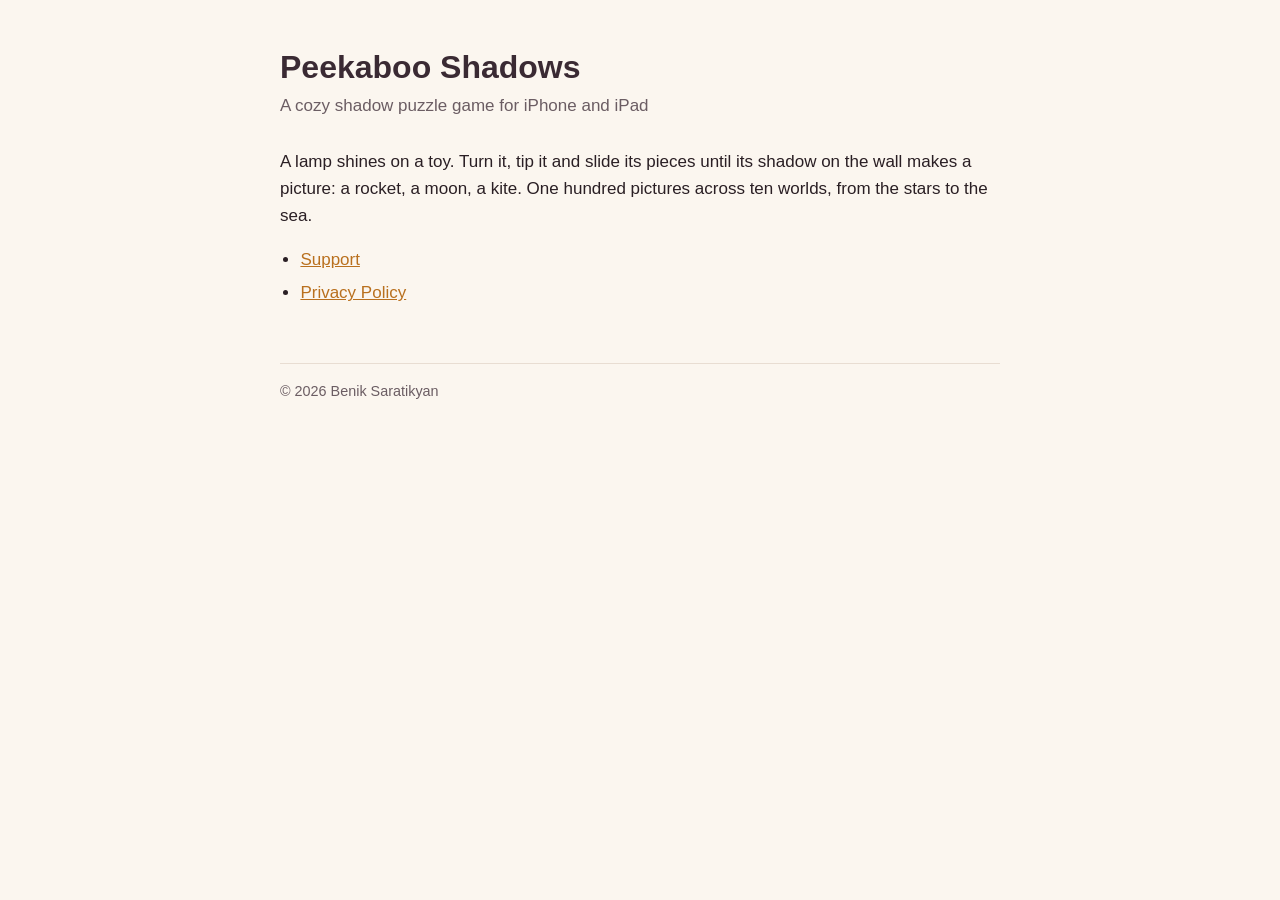
==== index.html @ c298185b "Add the Peekaboo Shadows home, support and privacy pages Co-Authored-By: Claude Opus 5.5 <noreply@an" ====
<!doctype html>
<html lang="en">
<head>
<meta charset="utf-8">
<meta name="viewport" content="width=device-width, initial-scale=1">
<title>Peekaboo Shadows</title>
<meta name="description" content="Peekaboo Shadows: turn the toy until its shadow makes a picture. A cozy puzzle game for iPhone and iPad.">
<link rel="stylesheet" href="style.css">
</head>
<body>
<main>
<h1>Peekaboo Shadows</h1>
<p class="updated">A cozy shadow puzzle game for iPhone and iPad</p>
<p>A lamp shines on a toy. Turn it, tip it and slide its pieces until its shadow on the wall makes a picture: a rocket, a moon, a kite. One hundred pictures across ten worlds, from the stars to the sea.</p>
<ul>
<li><a href="support/">Support</a></li>
<li><a href="privacy/">Privacy Policy</a></li>
</ul>
<footer>© 2026 Benik Saratikyan</footer>
</main>
</body>
</html>
---- style.css ----
:root {
  --bg: #fbf6ef;
  --surface: #ffffff;
  --text: #2a1f24;
  --muted: #6b5d63;
  --line: #e8ddd2;
  --accent: #b9701e;
  --head: #3a2a33;
}
@media (prefers-color-scheme: dark) {
  :root {
    --bg: #17121c;
    --surface: #211a28;
    --text: #f3ece4;
    --muted: #b7aab3;
    --line: #362c3f;
    --accent: #f5c45a;
    --head: #fff5e8;
  }
}
* { box-sizing: border-box; }
body {
  margin: 0;
  background: var(--bg);
  color: var(--text);
  font: 17px/1.6 -apple-system, BlinkMacSystemFont, "SF Pro Rounded", "Segoe UI", Roboto, sans-serif;
}
main { max-width: 760px; margin: 0 auto; padding: 48px 20px 64px; }
h1 { color: var(--head); font-size: 2rem; line-height: 1.2; margin: 0 0 6px; }
h2 { color: var(--head); font-size: 1.25rem; margin: 40px 0 10px; }
.updated { color: var(--muted); margin: 0 0 28px; }
a { color: var(--accent); }
ul { padding-left: 1.2em; }
li { margin: 6px 0; }
.table { overflow-x: auto; margin: 14px 0; }
table { border-collapse: collapse; width: 100%; background: var(--surface); font-size: 0.95rem; }
th, td { text-align: left; vertical-align: top; padding: 10px 12px; border: 1px solid var(--line); }
th { font-weight: 600; }
nav { margin-bottom: 32px; font-size: 0.95rem; }
nav a { margin-right: 16px; }
footer { margin-top: 56px; padding-top: 16px; border-top: 1px solid var(--line); color: var(--muted); font-size: 0.9rem; }
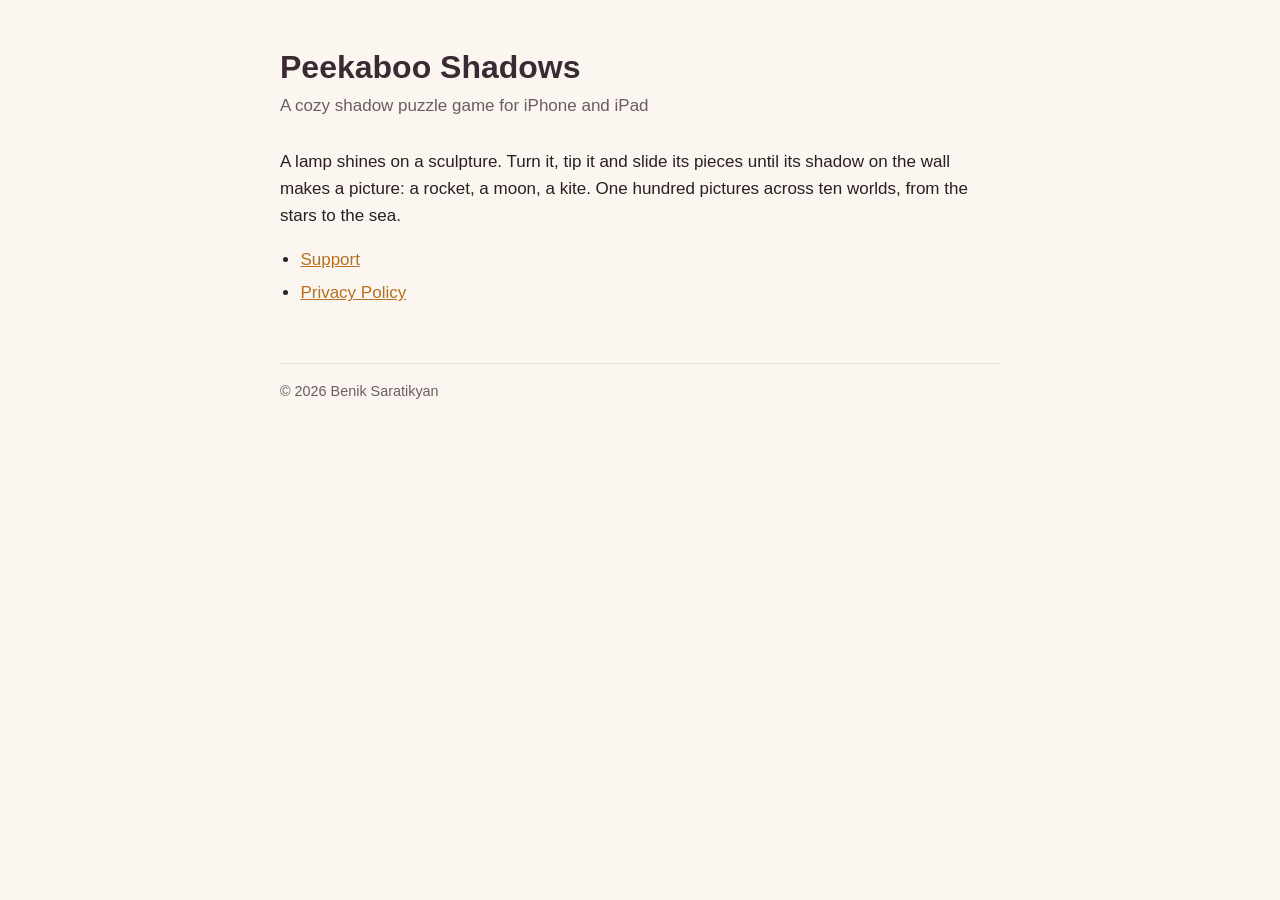
==== commit 664c7229: "Call the thing you turn a sculpture, not a toy Co-Authored-By: Claude Opus 5.5 <noreply@anthropic.co" ====
--- a/index.html
+++ b/index.html
@@ -4,14 +4,14 @@
 <meta charset="utf-8">
 <meta name="viewport" content="width=device-width, initial-scale=1">
 <title>Peekaboo Shadows</title>
-<meta name="description" content="Peekaboo Shadows: turn the toy until its shadow makes a picture. A cozy puzzle game for iPhone and iPad.">
+<meta name="description" content="Peekaboo Shadows: turn the sculpture until its shadow makes a picture. A cozy puzzle game for iPhone and iPad.">
 <link rel="stylesheet" href="style.css">
 </head>
 <body>
 <main>
 <h1>Peekaboo Shadows</h1>
 <p class="updated">A cozy shadow puzzle game for iPhone and iPad</p>
-<p>A lamp shines on a toy. Turn it, tip it and slide its pieces until its shadow on the wall makes a picture: a rocket, a moon, a kite. One hundred pictures across ten worlds, from the stars to the sea.</p>
+<p>A lamp shines on a sculpture. Turn it, tip it and slide its pieces until its shadow on the wall makes a picture: a rocket, a moon, a kite. One hundred pictures across ten worlds, from the stars to the sea.</p>
 <ul>
 <li><a href="support/">Support</a></li>
 <li><a href="privacy/">Privacy Policy</a></li>
